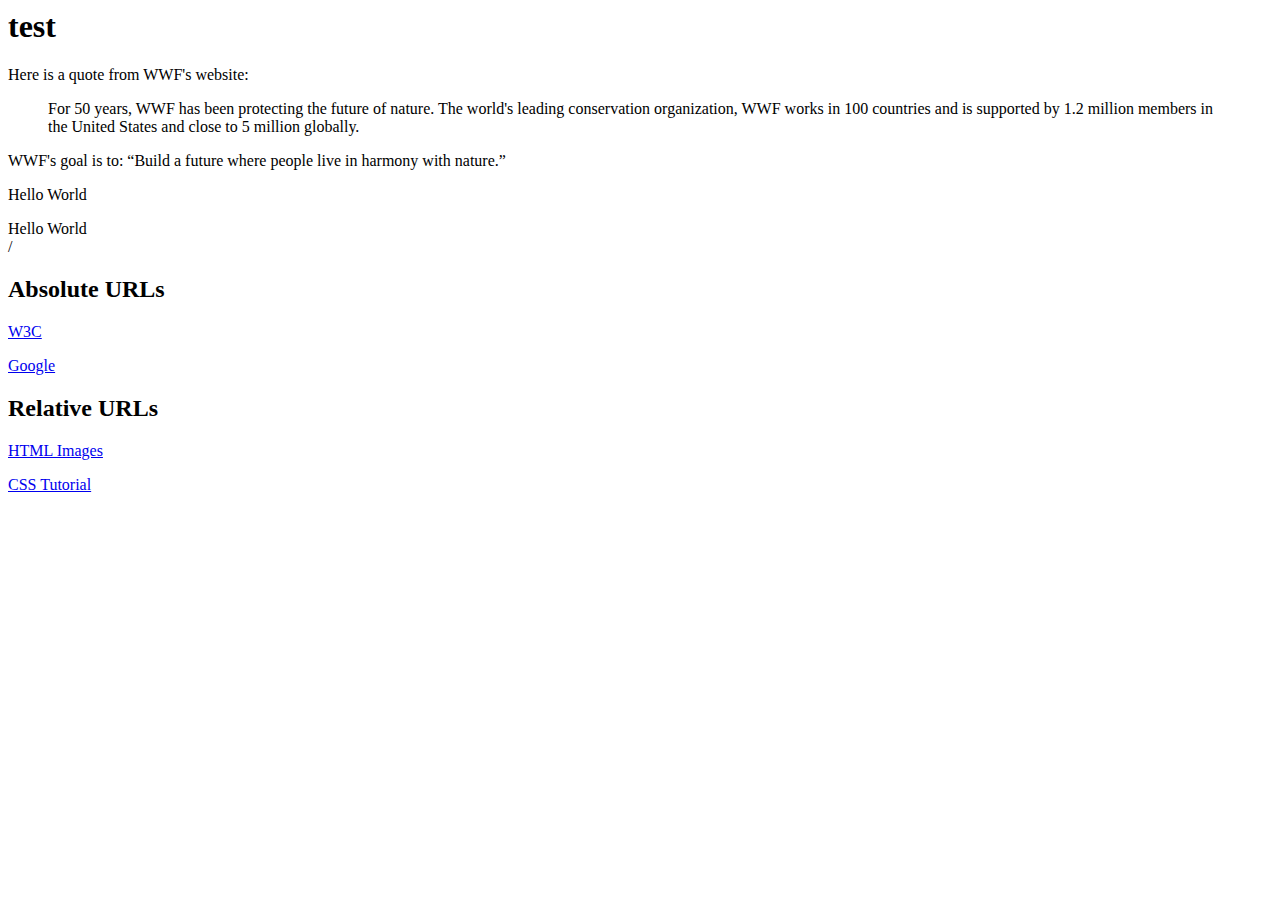
==== index.html @ 026051d5 "my web page" ====
<html>
<head>
    <title>
        
    </title>
</head>

<body>
    <h1>test</h1>
        <p>Here is a quote from WWF's website:</p>
        <blockquote cite="http://www.worldwildlife.org/who/index.html">
        For 50 years, WWF has been protecting the future of nature.
        The world's leading conservation organization,
        WWF works in 100 countries and is supported by
        1.2 million members in the United States and
        close to 5 million globally.
        </blockquote>

        <p>WWF's goal is to: <q>Build a future where people live in harmony with
            nature.</q></p>

            <p>Hello World</p>
<div>Hello World</div>  / 


<h2>Absolute URLs</h2>
<p><a href="https://www.w3.org/">W3C</a></p>
<p><a href="https://www.google.com/">Google</a></p>


<h2>Relative URLs</h2>
<p><a href="html_images.asp">HTML Images</a></p>
<p><a href="/css/default.asp">CSS Tutorial</a></p>
</body>
</html>
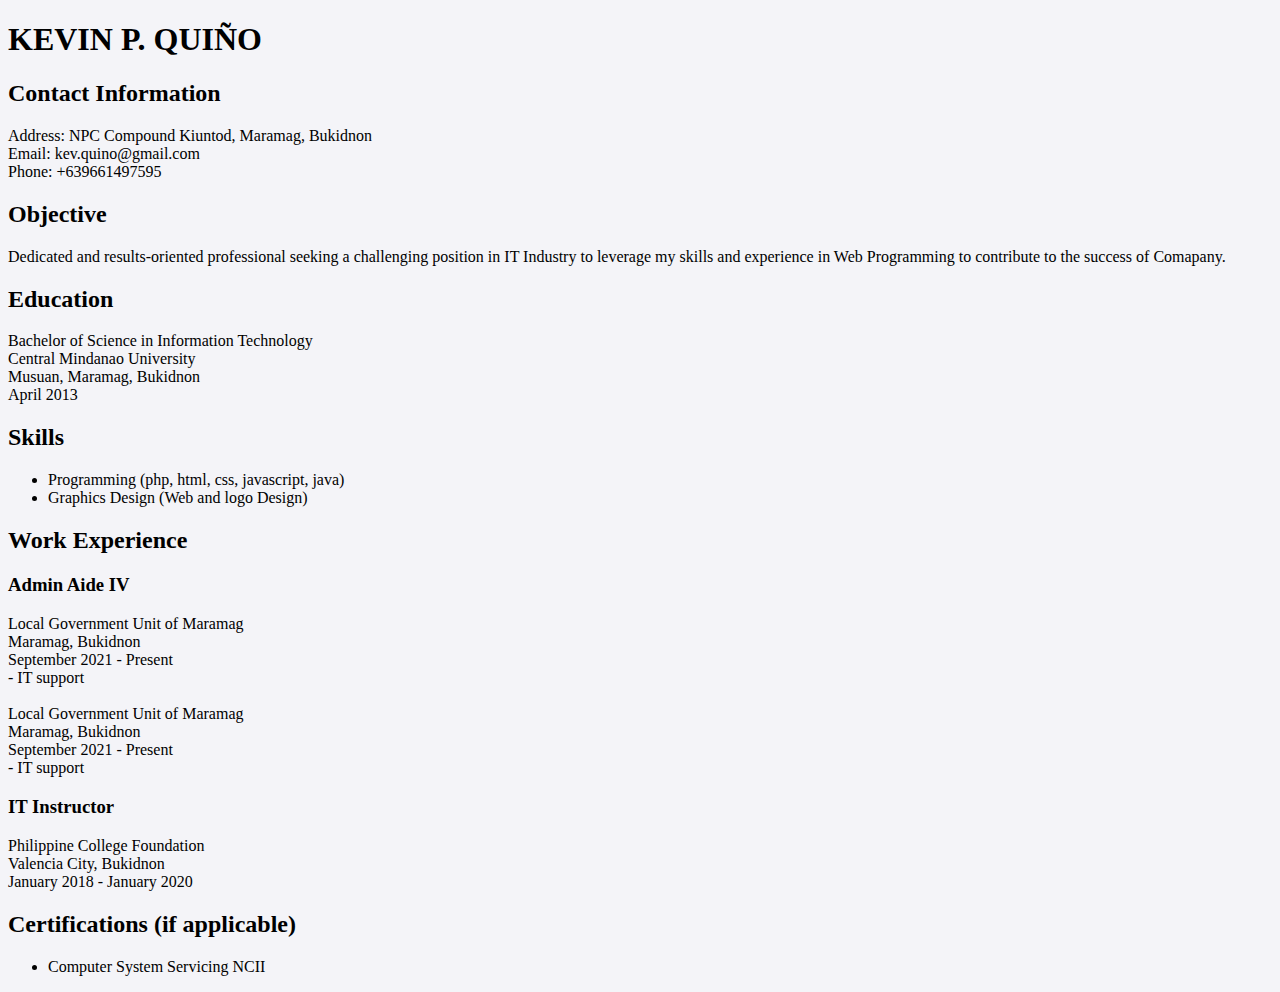
==== commit ec8ab5e3: "Add files via upload" ====
--- a/index.html
+++ b/index.html
@@ -1,35 +1,69 @@
+<!DOCTYPE html>
 <html>
 <head>
-    <title>
-        
-    </title>
+    <title>MY CV</title>
+    <link rel="stylesheet" href="style.css">
 </head>
+<body>
+    <h1>KEVIN P. QUIÑO</h1>
+    
+    <h2>Contact Information</h2>
+    <p>
+        Address: NPC Compound Kiuntod, Maramag, Bukidnon<br>
+        Email: kev.quino@gmail.com<br>
+        Phone: +639661497595
+    </p>
 
-<body>
-    <h1>test</h1>
-        <p>Here is a quote from WWF's website:</p>
-        <blockquote cite="http://www.worldwildlife.org/who/index.html">
-        For 50 years, WWF has been protecting the future of nature.
-        The world's leading conservation organization,
-        WWF works in 100 countries and is supported by
-        1.2 million members in the United States and
-        close to 5 million globally.
-        </blockquote>
+    <h2>Objective</h2>
+    <p>
+        Dedicated and results-oriented professional seeking a challenging position in IT Industry to leverage my skills and experience in Web Programming to contribute to the success of Comapany.
+    </p>
 
-        <p>WWF's goal is to: <q>Build a future where people live in harmony with
-            nature.</q></p>
+    <h2>Education</h2>
+    <p>
+        Bachelor of Science in Information Technology <br>
+        Central Mindanao University<br>
+        Musuan, Maramag, Bukidnon<br>
+        April 2013
+    </p>
 
-            <p>Hello World</p>
-<div>Hello World</div>  / 
+    <h2>Skills</h2>
+    <ul>
+        <li>Programming (php, html, css, javascript, java)</li>
+        <li>Graphics Design (Web and logo Design)</li>
+
+    </ul>
+
+    <h2>Work Experience</h2>
+    <h3>Admin Aide IV</h3>
+    <p>
+        Local Government Unit of Maramag<br>
+        Maramag, Bukidnon<br>
+        September 2021 - Present<br>
+        - IT support
+    </p>
+
+    <h3></h3>
+    <p>
+        Local Government Unit of Maramag<br>
+        Maramag, Bukidnon<br>
+        September 2021 - Present<br>
+        - IT support
+    </p>
 
 
-<h2>Absolute URLs</h2>
-<p><a href="https://www.w3.org/">W3C</a></p>
-<p><a href="https://www.google.com/">Google</a></p>
+    <h3>IT Instructor</h3>
+    <p>
+        Philippine College Foundation<br>
+        Valencia City, Bukidnon<br>
+        January 2018 - January 2020<br>
+    </p>
 
+    
 
-<h2>Relative URLs</h2>
-<p><a href="html_images.asp">HTML Images</a></p>
-<p><a href="/css/default.asp">CSS Tutorial</a></p>
+    <h2>Certifications (if applicable)</h2>
+    <ul>
+        <li>Computer System Servicing NCII</li>
+    </ul>
 </body>
 </html>--- a/style.css
+++ b/style.css
@@ -0,0 +1,4 @@
+body{
+
+    background-color: rgb(244, 244, 248);
+}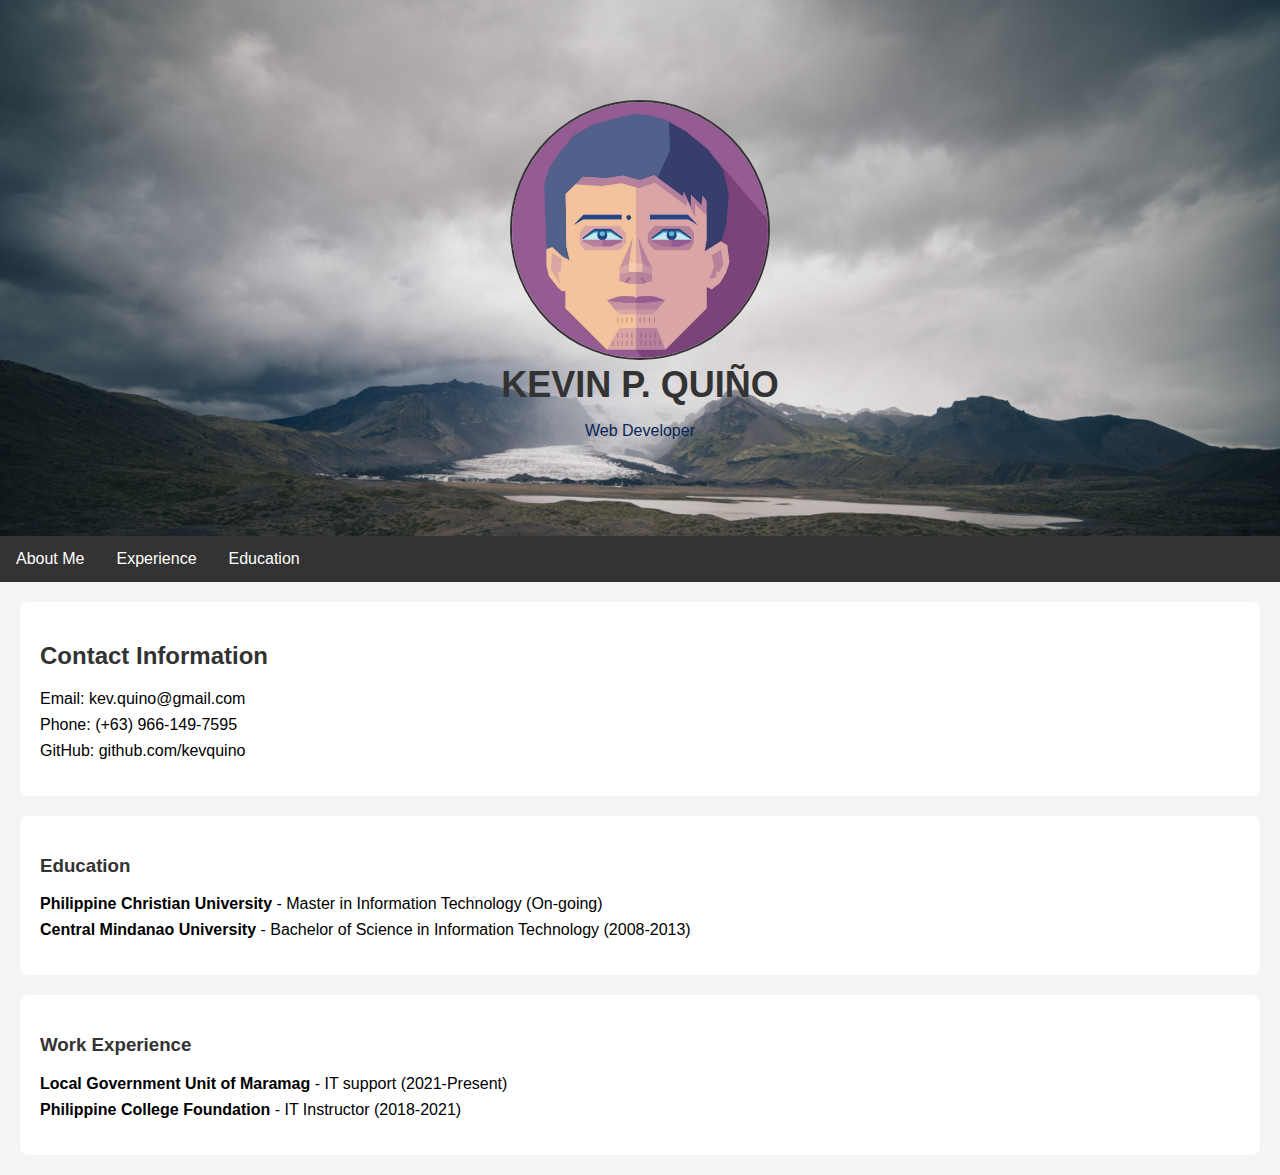
==== commit 9c2d7bc2: "Add files via upload" ====
--- a/index.html
+++ b/index.html
@@ -2,68 +2,55 @@
 <html>
 <head>
     <title>MY CV</title>
-    <link rel="stylesheet" href="style.css">
+    <link rel="stylesheet" type="text/css" href="style.css">
+    
 </head>
 <body>
-    <h1>KEVIN P. QUIÑO</h1>
-    
-    <h2>Contact Information</h2>
-    <p>
-        Address: NPC Compound Kiuntod, Maramag, Bukidnon<br>
-        Email: kev.quino@gmail.com<br>
-        Phone: +639661497595
-    </p>
+    <div class="banner">
+        <div class="profile-image">
+            <img src="img/pp-avatar.jpg" alt="Your Photo">
+        </div>
+        <h1>KEVIN P. QUIÑO</h1>
+        <p>Web Developer</p>
+    </div>
 
-    <h2>Objective</h2>
-    <p>
-        Dedicated and results-oriented professional seeking a challenging position in IT Industry to leverage my skills and experience in Web Programming to contribute to the success of Comapany.
-    </p>
+    <div class="navigation">
+        
+        <a href="#about-me">About Me</a>
+        <a href="#experience">Experience</a>
+        <a href="#education">Education</a>
+    </div>
 
-    <h2>Education</h2>
-    <p>
-        Bachelor of Science in Information Technology <br>
-        Central Mindanao University<br>
-        Musuan, Maramag, Bukidnon<br>
-        April 2013
-    </p>
+    <div class="about-me">
+        <section id="about-me">
+            <h2>Contact Information</h2>
+            <ul>
+                <li>Email: kev.quino@gmail.com</li>
+                <li>Phone: (+63) 966-149-7595</li>
+                <li>GitHub: github.com/kevquino</li>
+            </ul>
+        </section>
+    </div>
 
-    <h2>Skills</h2>
-    <ul>
-        <li>Programming (php, html, css, javascript, java)</li>
-        <li>Graphics Design (Web and logo Design)</li>
+    <div class="education">
+        <section id="education">
+            <h3>Education</h3>
+            <ul>
+                <li><strong>Philippine Christian University</strong> - Master in Information Technology (On-going)</li>
+                <li><strong>Central Mindanao University</strong> - Bachelor of Science in Information Technology (2008-2013)</li>
+                
+            </ul>
+        </section>
+    </div>
 
-    </ul>
-
-    <h2>Work Experience</h2>
-    <h3>Admin Aide IV</h3>
-    <p>
-        Local Government Unit of Maramag<br>
-        Maramag, Bukidnon<br>
-        September 2021 - Present<br>
-        - IT support
-    </p>
-
-    <h3></h3>
-    <p>
-        Local Government Unit of Maramag<br>
-        Maramag, Bukidnon<br>
-        September 2021 - Present<br>
-        - IT support
-    </p>
-
-
-    <h3>IT Instructor</h3>
-    <p>
-        Philippine College Foundation<br>
-        Valencia City, Bukidnon<br>
-        January 2018 - January 2020<br>
-    </p>
-
-    
-
-    <h2>Certifications (if applicable)</h2>
-    <ul>
-        <li>Computer System Servicing NCII</li>
-    </ul>
+    <div class="experience">
+        <section id="experience">
+            <h3>Work Experience</h3>
+            <ul>
+                <li><strong>Local Government Unit of Maramag</strong> - IT support (2021-Present)</li>
+                <li><strong>Philippine College Foundation</strong> - IT Instructor (2018-2021)</li>
+            </ul>
+        </section>
+    </div>
 </body>
 </html>--- a/style.css
+++ b/style.css
@@ -1,4 +1,75 @@
-body{
 
-    background-color: rgb(244, 244, 248);
+body {
+    font-family: 'Arial', sans-serif;
+    margin: 0;
+    padding: 0;
+    background-color: #f4f4f4;
+}
+
+.banner {
+    background-image: url('img/banner-bg.jpg'); /* Replace with your image path */
+    background-size: cover;
+    color: rgb(8, 36, 87);
+    text-align: center;
+    padding: 80px 0;
+}
+
+.banner h1 {
+    font-size: 36px;
+    margin: 0;
+}
+
+.navigation {
+    background-color: #333;
+    overflow: hidden;
+}
+
+.navigation a {
+    float: left;
+    display: block;
+    color: white;
+    text-align: center;
+    padding: 14px 16px;
+    text-decoration: none;
+}
+
+.navigation a:hover {
+    background-color: #ddd;
+    color: black;
+}
+
+.profile-image {
+    text-align: center;
+    margin-top: 20px;
+}
+
+.profile-image img {
+    max-width: 20%;
+    height: auto;
+    border: 2px solid #333;
+    border-radius: 50%;
+}
+
+.about-me, .education, .experience {
+    margin: 20px;
+    padding: 20px;
+    background-color: white;
+    border-radius: 8px;
+}
+
+h1, h2, h3 {
+    color: #333;
+}
+
+.header {
+    text-align: center;
+}
+
+ul {
+    list-style-type: none;
+    padding: 0;
+}
+
+li {
+    margin-bottom: 8px;
 }